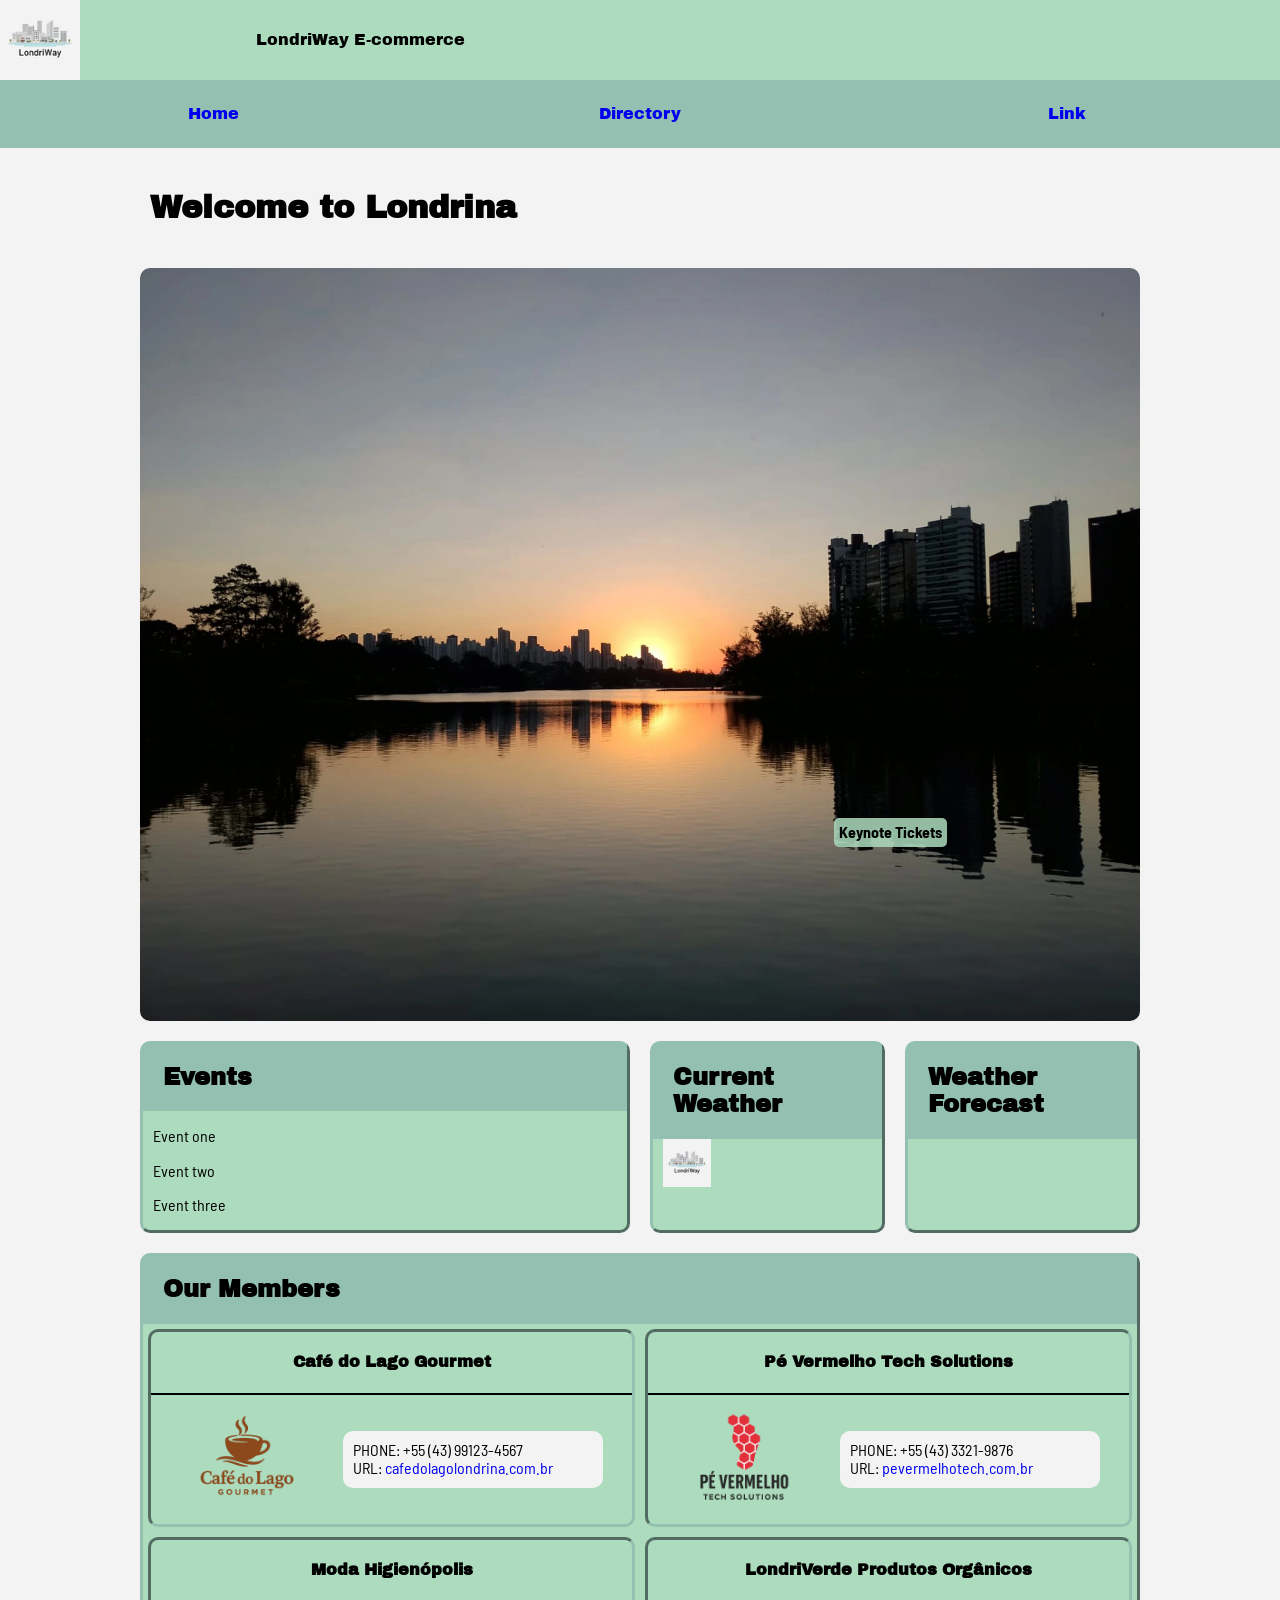
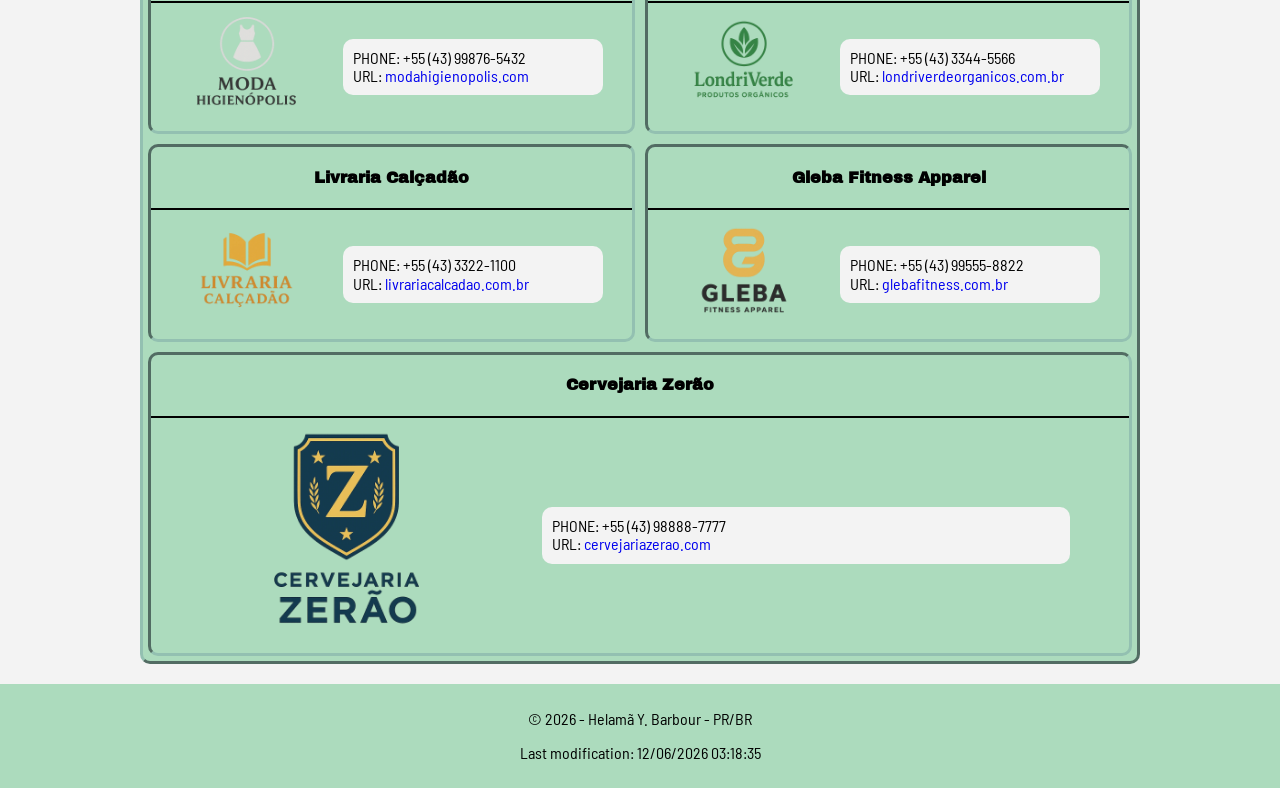
==== chamber/index.html @ b972d52d "Made some better desing for larger views" ====
<!DOCTYPE html>
<html lang="en">

<head>
    <meta charset="UTF-8">
    <meta name="viewport" content="width=device-width, initial-scale=1.0">
    <title>LondriWay C.C Home Page</title>
    <meta name="author" content="Helamã Y. Barbour">
    <meta name="description"
        content="The purpouse of the home page is to help people to know the events, companies, and the weather of Londrina.">
    <meta property="og:title" content="LondriWay Home Page">
    <meta property="og:description"
        content="The purpouse of the home page is to help people to know the events, companies, and the weather of Londrina.">
    <meta property="og:image" content="https://helaman-y-b.github.io/wdd231/chamber/images/park-bridge-large.webp">
    <meta property="og:url" content="https://helaman-y-b.github.io/wdd231/chamber/directory.html">
    <link rel="shortcut icon" href="images/favicon.ico" type="image/x-icon">
    <link rel="stylesheet" href="styles/normalize.css">
    <link rel="stylesheet" href="styles/index-small.css">
    <link rel="stylesheet" href="styles/index-large.css">
    <link rel="preconnect" href="https://fonts.googleapis.com">
    <link rel="preconnect" href="https://fonts.gstatic.com" crossorigin>
    <link
        href="https://fonts.googleapis.com/css2?family=Archivo+Black&family=Barlow+Semi+Condensed:ital,wght@0,100;0,200;0,300;0,400;0,500;0,600;0,700;0,800;0,900;1,100;1,200;1,300;1,400;1,500;1,600;1,700;1,800;1,900&display=swap"
        rel="stylesheet">
    <script src="scripts/common-script.js" defer></script>
    <script type="module" src="scripts/script-controller.mjs"></script>
    <script type="module" src="scripts/forecast.mjs"></script>
</head>

<body>
    <header>
        <img src="images/londrin-way-logo.webp" alt="E-commerce logo">
        <span>LondriWay E-commerce</span>
        <button id="menu-toggle" aria-label="Open Menu">
            <img src="images/nav-icon-32x32.png" alt="open navigation symbol">
        </button>
        <nav>
            <button class="close-btn" aria-label="Close Menu">&times;</button>
            <ul>
                <li><a id="selected" href="/">Home</a></li>
                <li><a href="/directory.html">Directory</a></li>
                <li><a href="/">Link</a></li>
            </ul>
        </nav>
    </header>
    <main>
        <div id="hero-img">
            <picture>
                <source media="(min-width: 1000px)" srcset="images/lake-photo-large.webp">
                <source media="(min-width: 600px)" srcset="images/lake-photo-medium.webp">
                <source media="(min-width: 300px)" srcset="images/lake-photo-small.webp">

                <img src="images/lake-photo-large.webp" alt="Image of Londrina" loading="lazy">

            </picture>
            <button id="keynotes">Keynote Tickets</button>
        </div>


        <h1>Welcome to Londrina</h1>
        <section id="events">
            <h2>Events</h2>
            <div>
                <p>Event one</p>
                <p>Event two</p>
                <p>Event three</p>
            </div>
        </section>
        <section id="weather">
            <h2>Current Weather</h2>
            <div id="weather-info">
                <img id="weather-icon" src="./images/favicon.ico" alt="Weather icon">
                <ul>
                    <li id="temp"></li>
                    <li id="weather-stat"></li>
                    <li id="highest"></li>
                    <li id="lowest"></li>
                    <li id="humidity"></li>
                    <li id="sunrise"></li>
                    <li id="sunset"></li>
                </ul>
            </div>
        </section>
        <section id="forecast">
            <h2>Weather Forecast</h2>
            <div id="forecast-info">
                <p id="today-cast"></p>
                <p id="toworrow-cast"></p>
                <p id="twoday-cast"></p>
            </div>
        </section>
        <section id="business">
            <h2>Our Members</h2>
            <div id="business-info">
                <div id="members-container">
                    <!--Members goes here-->
                </div>
            </div>
        </section>
    </main>
    <footer>
        <p>&copy; <span id="currentYear"></span> - Helamã Y. Barbour - PR/BR</p>
        <p id="lastModified"></p>
    </footer>
</body>

</html>
---- chamber/styles/index-small.css ----
:root {
  --background-color: #f3f3f3;
  --primary-color: #acdbbd;
  --secondary-color: #93c0b1;
  --header-font: "Archivo Black", Arial, Helvetica, sans-serif;
  --text-font: "Barlow Semi Condensed", Georgia, Times, serif;
}

h1,
h2,
h3,
h4 {
  font-family: var(--header-font);
}

p {
  font-family: var(--text-font);
}

body {
  background-color: var(--background-color);
}

header {
  background-color: var(--primary-color);
  font-family: var(--header-font);
  display: grid;
  grid-template-columns: 20% 1fr 20%;
  align-items: center;
  text-align: center;
}

header img {
  width: 100%;
  max-width: 80px;
}

#menu-toggle img {
  width: 50%;
  max-width: 30px;
}

#menu-toggle {
  background-color: var(--background-color);
  width: 100%;
  height: 100%;
  max-width: 80px;
  border: 0px;
  margin-left: auto;
}

nav {
  display: none;
  background-color: rgba(147, 192, 177, 0.8);
  grid-column: span 2 / -1;
  position: fixed;
  top: 0;
  right: 0;
  width: 80%;
  height: 100%;
  z-index: 1000;
  justify-content: flex-end;
}

.close-btn {
  background-color: var(--background-color);
  border: 0px;
  width: 100%;
  padding: 20px;
}

nav ul {
  background-color: rgba(147, 192, 177, 1);
  display: flex;
  flex-direction: column;
  list-style: none;
  margin: 0px;
  padding: 0px;
}

nav ul li a {
  display: inline-block;
  width: 90%;
  padding: 10px;
}

ul li a:link {
  text-decoration: none;
}

img {
  max-width: 100%;
}

#hero-img {
  display: grid;
  grid-template-columns: 1fr 1fr 1fr 1fr;
  grid-template-rows: 1fr 1fr;
}

#hero-img picture {
  grid-column: 1 / span 4;
  grid-row: 1 / span 2;
  max-width: 100%;
  width: 100%;
}

#hero-img picture img {
  max-width: 100%;
  width: 100%;
}

#keynotes {
  /*Style*/
  background-color: rgba(172, 219, 189, 0.85);
  border-radius: 5px;
  border-style: outset;
  border: var(--secondary-color);
  font-family: var(--text-font);
  font-weight: bold;
  color: #000000;

  /*Position*/
  grid-column: 3 / span 2;
  grid-row: 2;
  justify-self: center;
  align-self: end;
  z-index: 1;
  margin: auto 10px;
  padding: 5px;
}

h1 {
  margin-left: 10px;
}

section {
  background-color: var(--primary-color);
  margin: 10px;
  border: var(--secondary-color);
  border-radius: 10px;
  border-style: outset;
}

section h2 {
  text-align: center;
  background-color: var(--secondary-color);
  margin: 0px;
  padding: 20px;
}

section div {
  padding: 0px 10px;
}

#weather div {
  display: grid;
  grid-template-columns: 1fr 1fr;
  grid-template-rows: 1fr;
}

#weather div ul {
  font-family: var(--text-font);
  list-style: none;
  padding: 0px;
}

#weather div ul li {
  margin: 5px 5px;
}

#business-info {
  padding: 5px;
}

#business-info div {
  padding: 0px;
}

.members {
  display: grid;
  grid-template-columns: 40% 1fr 1fr;
  grid-template-rows: 0fr 1fr;
  background-color: var(--primary-color);
  padding: 0px 10px;
  border-radius: 10px;
  border: var(--secondary-color);
  border-style: inset;
  margin: 10px 0px;
  align-items: center;
}

.member-image {
  grid-column: 1;
  grid-row: 2;
  width: 100%;
  align-self: center;
}

.members h4 {
  grid-column: 1 / span 3;
  grid-row: 1;
  text-align: center;
  margin: 0px;
  padding: 1.33em 0;
  border-bottom: 2px solid black;
}

.members ul {
  grid-column: 2 / span 2;
  grid-row: 2;
  font-family: var(--text-font);
  list-style: none;
  padding: 10px 0px;
  max-width: 90%;
}

.members ul li {
  background-color: var(--background-color);
  border-radius: 10px;
  margin: 10px 0px;
  padding: 10px;
  align-self: center;
}

.members ul li a {
  overflow-wrap: break-word;
  word-break: break-all;
}

footer {
  background-color: var(--primary-color);
  text-align: center;
  padding: 10px;
}
---- chamber/styles/index-large.css ----
@media screen and (min-width: 526px) {
  header span {
    text-align: left;
    grid-column: 2 / span 2;
  }

  #menu-toggle img {
    display: none;
  }

  #menu-toggle {
    display: none;
  }

  nav {
    display: flex;
    grid-column: 1 / span 3;
    position: initial;
    width: 100%;
    max-height: 80px;
    justify-content: center;
  }

  .close-btn {
    display: none;
  }

  nav ul {
    display: flex;
    flex-direction: row;
    width: 100%;
  }

  nav ul li {
    width: 100%;
  }

  nav ul li a {
    display: block;
    width: auto;
    padding: 25px;
  }

  main {
    display: grid;
    grid-template-columns: 1fr 1fr 1fr;
    grid-template-rows: 0fr 0fr 0fr 1fr;
    gap: 5px;
    margin: 10px 10px;
  }

  main h1 {
    grid-column: 1 / span 3;
    grid-row: 1;
  }

  #hero-img img {
    display: block;
    max-width: 100%;
    height: 100%;
    margin: auto auto;
    border-radius: 10px;
  }

  #hero-img {
    grid-column: 1 / span 3;
    grid-row: 2;
  }

  #events {
    grid-column: 1 / 1;
  }

  #weather {
    grid-column: 2;
  }

  #forecast {
    grid-column: 3;
  }

  section {
    margin: 0px;
    grid-row: 3;
  }

  section h2 {
    text-align: left;
  }

  #weather div ul li {
    margin: 15px 0px;
  }

  #business {
    grid-row: 4;
    grid-column: 1 / span 4;
    margin: auto;
  }

  #members-container {
    display: flex;
    width: 100%;
    gap: 10px;
    flex-wrap: wrap;
  }

  .members {
    flex: 1;
    min-width: 40%;
    margin: auto;
  }

  .member-image {
    display: block;
    margin: auto;
    max-width: 60%;
  }

  #members {
    grid-column: 1 / span 4;
    grid-row: 3;
  }
}

@media screen and (min-width: 1000px) {
  main {
    display: grid;
    grid-template-columns: 1fr 1fr 1fr 1fr;
    grid-template-rows: 0fr 0fr 0fr 1fr;
    max-width: 1000px;
    gap: 20px;
    margin: 20px auto;
  }

  main h1 {
    grid-column: 1 / span 4;
    grid-row: 1;
  }

  #hero-img {
    grid-column: 1 / span 4;
    grid-row: 2;
  }

  #events {
    grid-column: 1 / span 2;
  }

  #weather {
    grid-column: 3;
  }

  #forecast {
    grid-column: 4;
  }

  section {
    margin: 0px;
    grid-row: 3;
  }

  #business {
    grid-row: 4;
    grid-column: 1 / span 4;
    margin: auto;
  }

  #members {
    grid-column: 1 / span 4;
    grid-row: 3;
  }
}
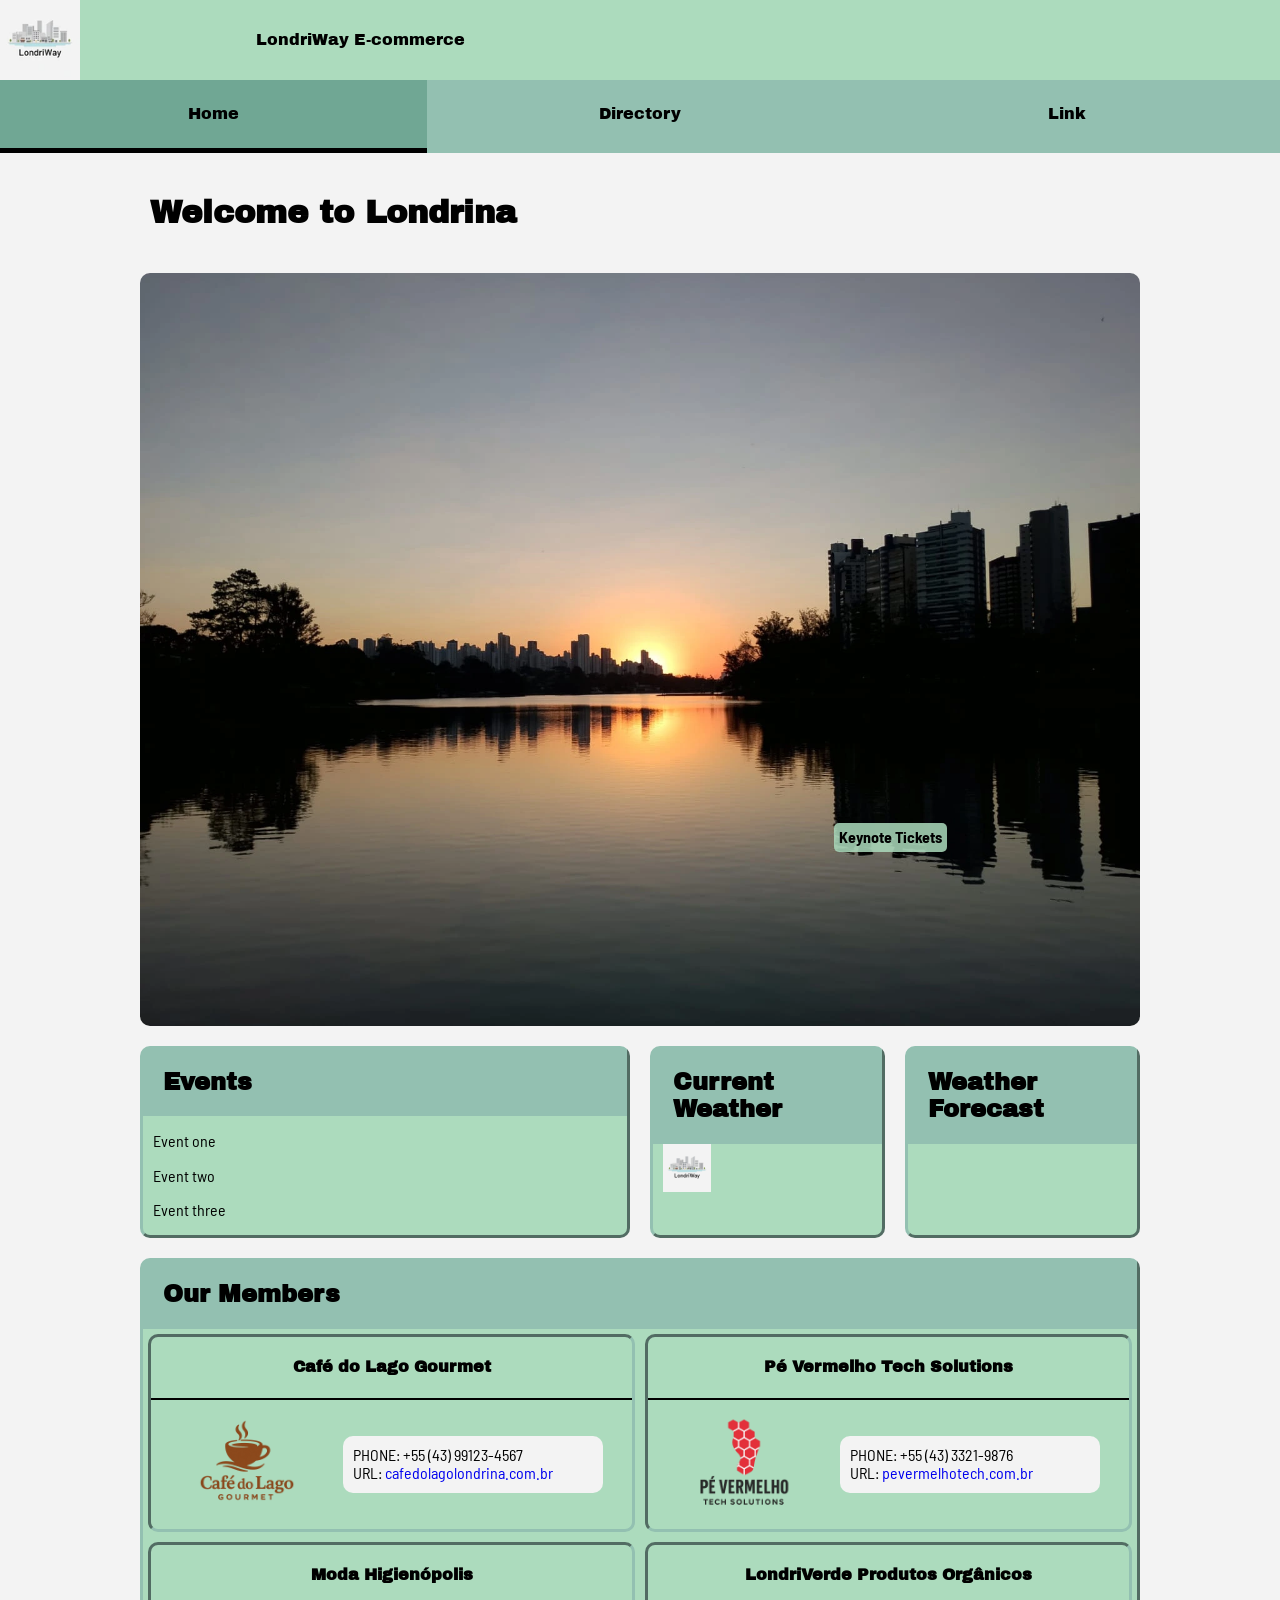
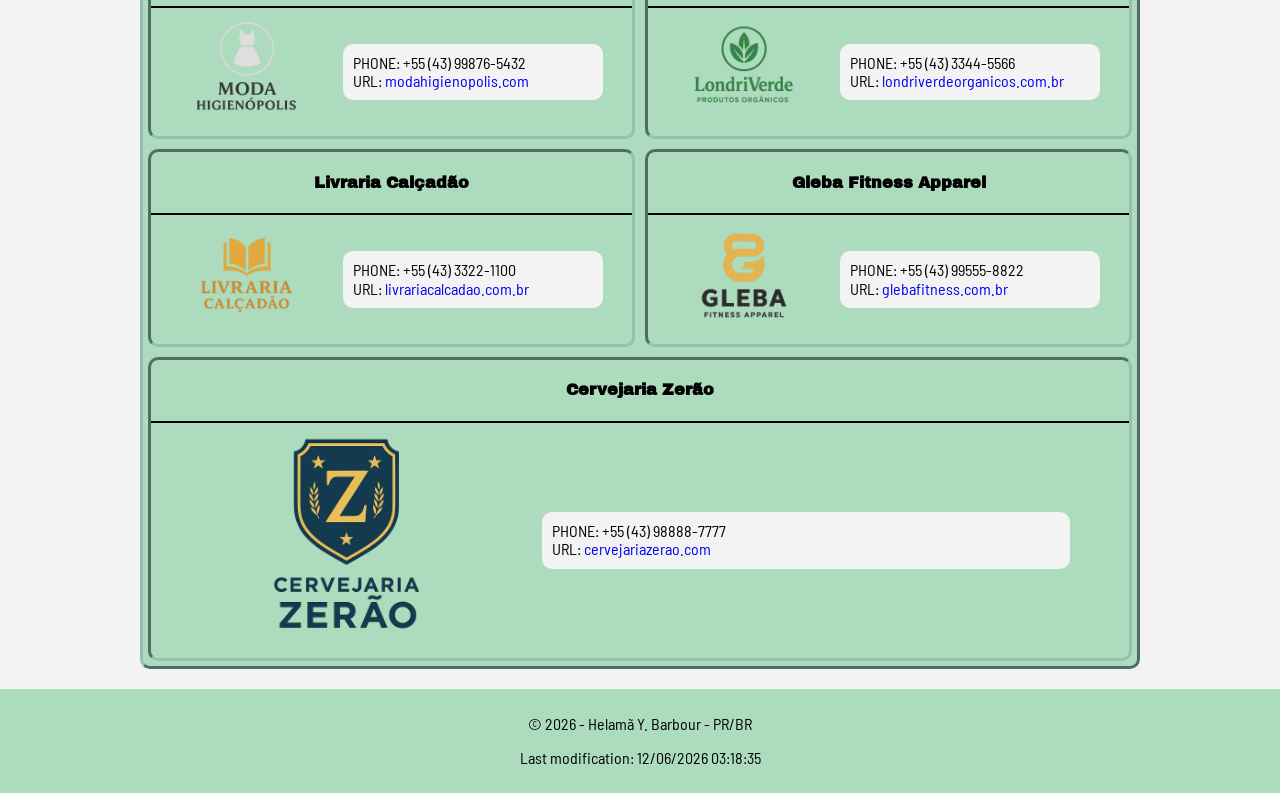
==== commit da43cd0f: "Maybe finished it" ====
--- a/chamber/index.html
+++ b/chamber/index.html
@@ -37,8 +37,8 @@
         <nav>
             <button class="close-btn" aria-label="Close Menu">&times;</button>
             <ul>
-                <li><a id="selected" href="/">Home</a></li>
-                <li><a href="/directory.html">Directory</a></li>
+                <li id="selected"><a href="./index.html">Home</a></li>
+                <li><a href="./directory.html">Directory</a></li>
                 <li><a href="/">Link</a></li>
             </ul>
         </nav>
--- a/chamber/styles/index-small.css
+++ b/chamber/styles/index-small.css
@@ -78,7 +78,12 @@
   padding: 0px;
 }
 
+#selected {
+  background-color: #70a794;
+}
+
 nav ul li a {
+  color: black;
   display: inline-block;
   width: 90%;
   padding: 10px;
--- a/chamber/styles/index-large.css
+++ b/chamber/styles/index-large.css
@@ -33,6 +33,10 @@
 
   nav ul li {
     width: 100%;
+  }
+
+  #selected {
+    border-bottom: 5px solid black;
   }
 
   nav ul li a {
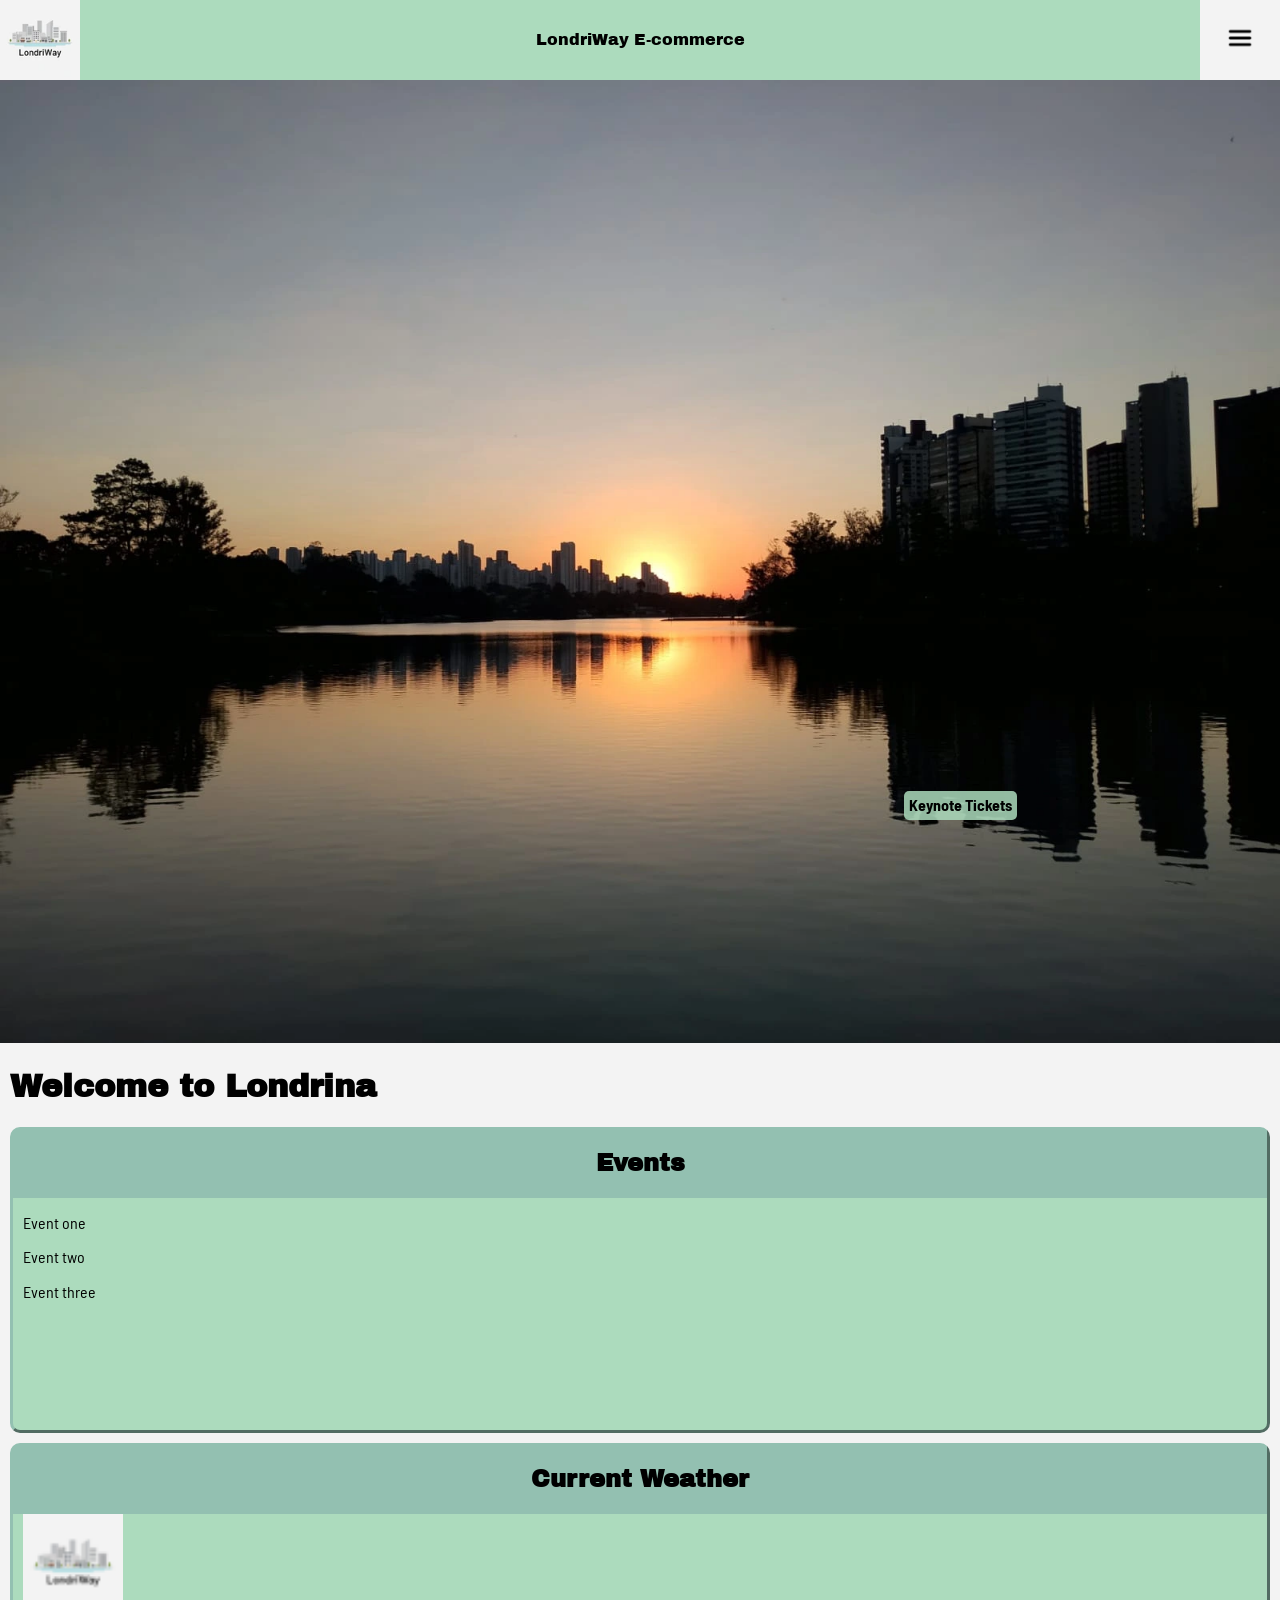
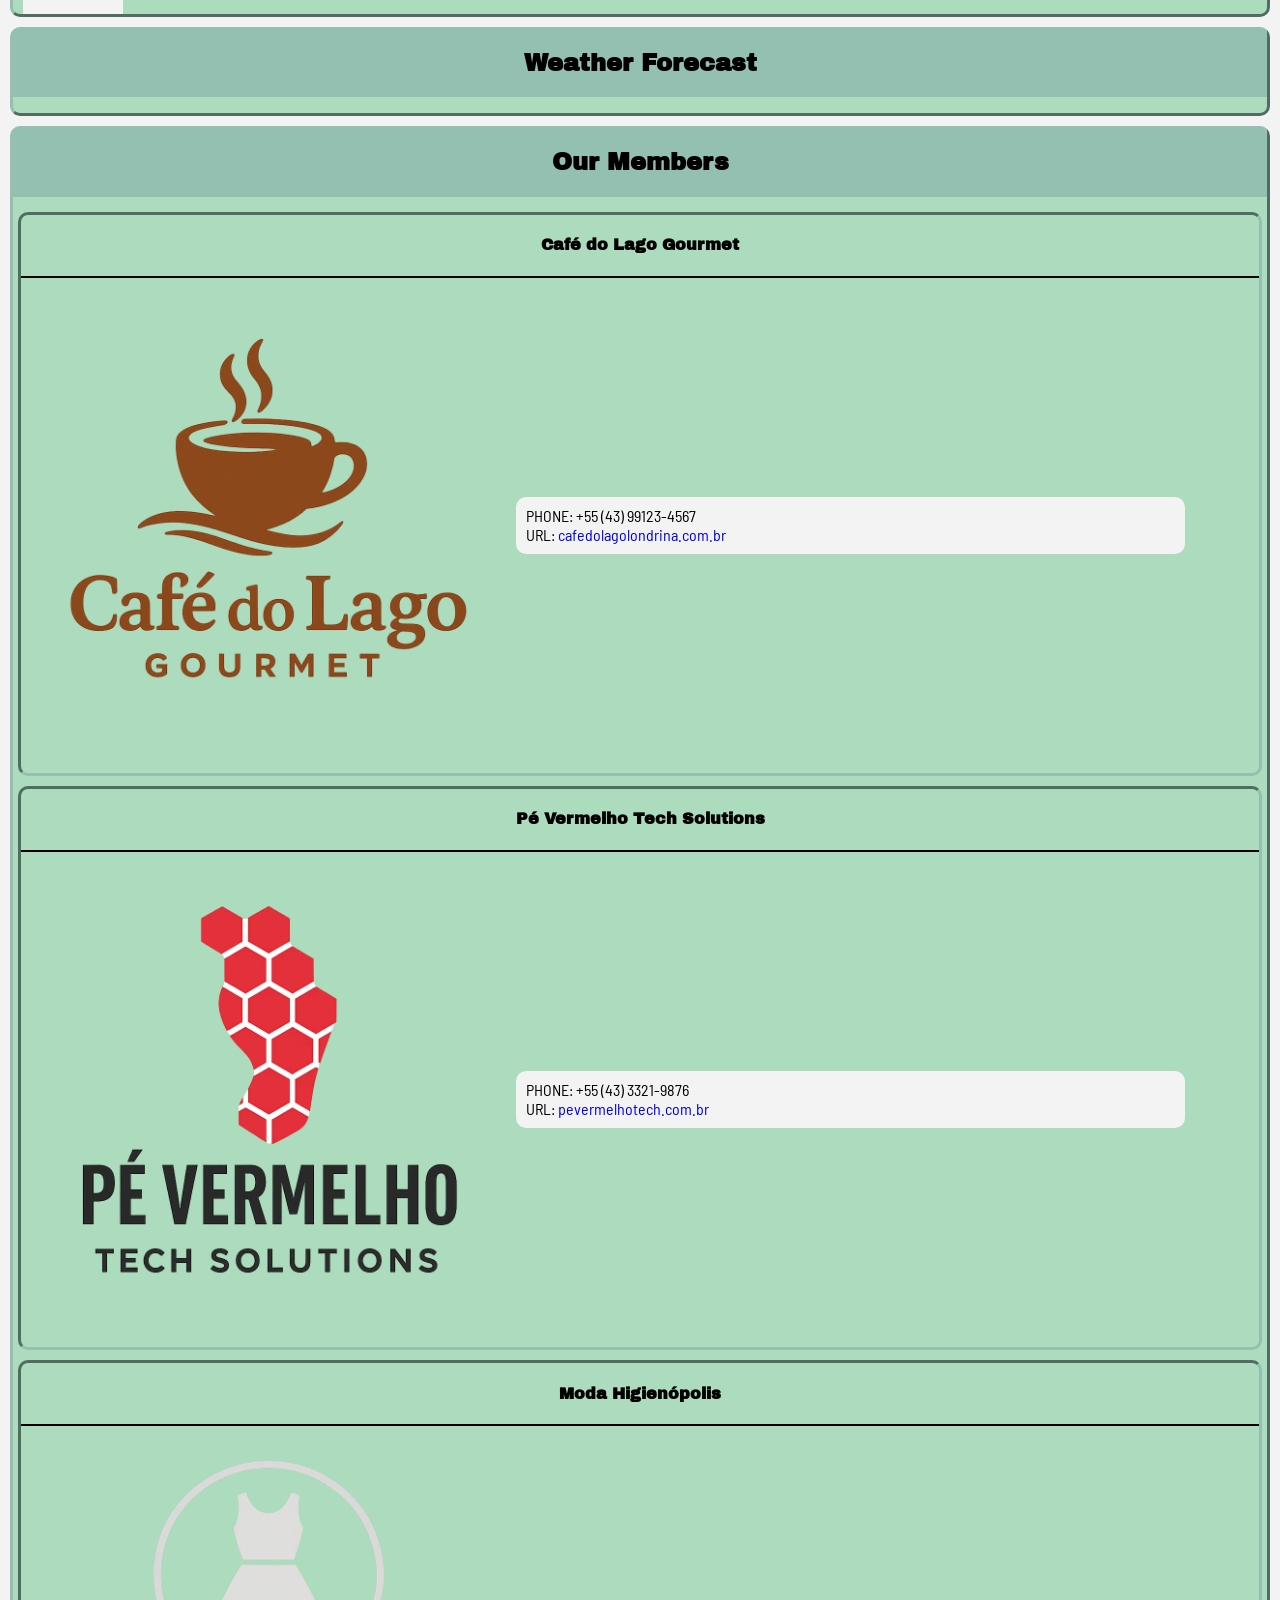
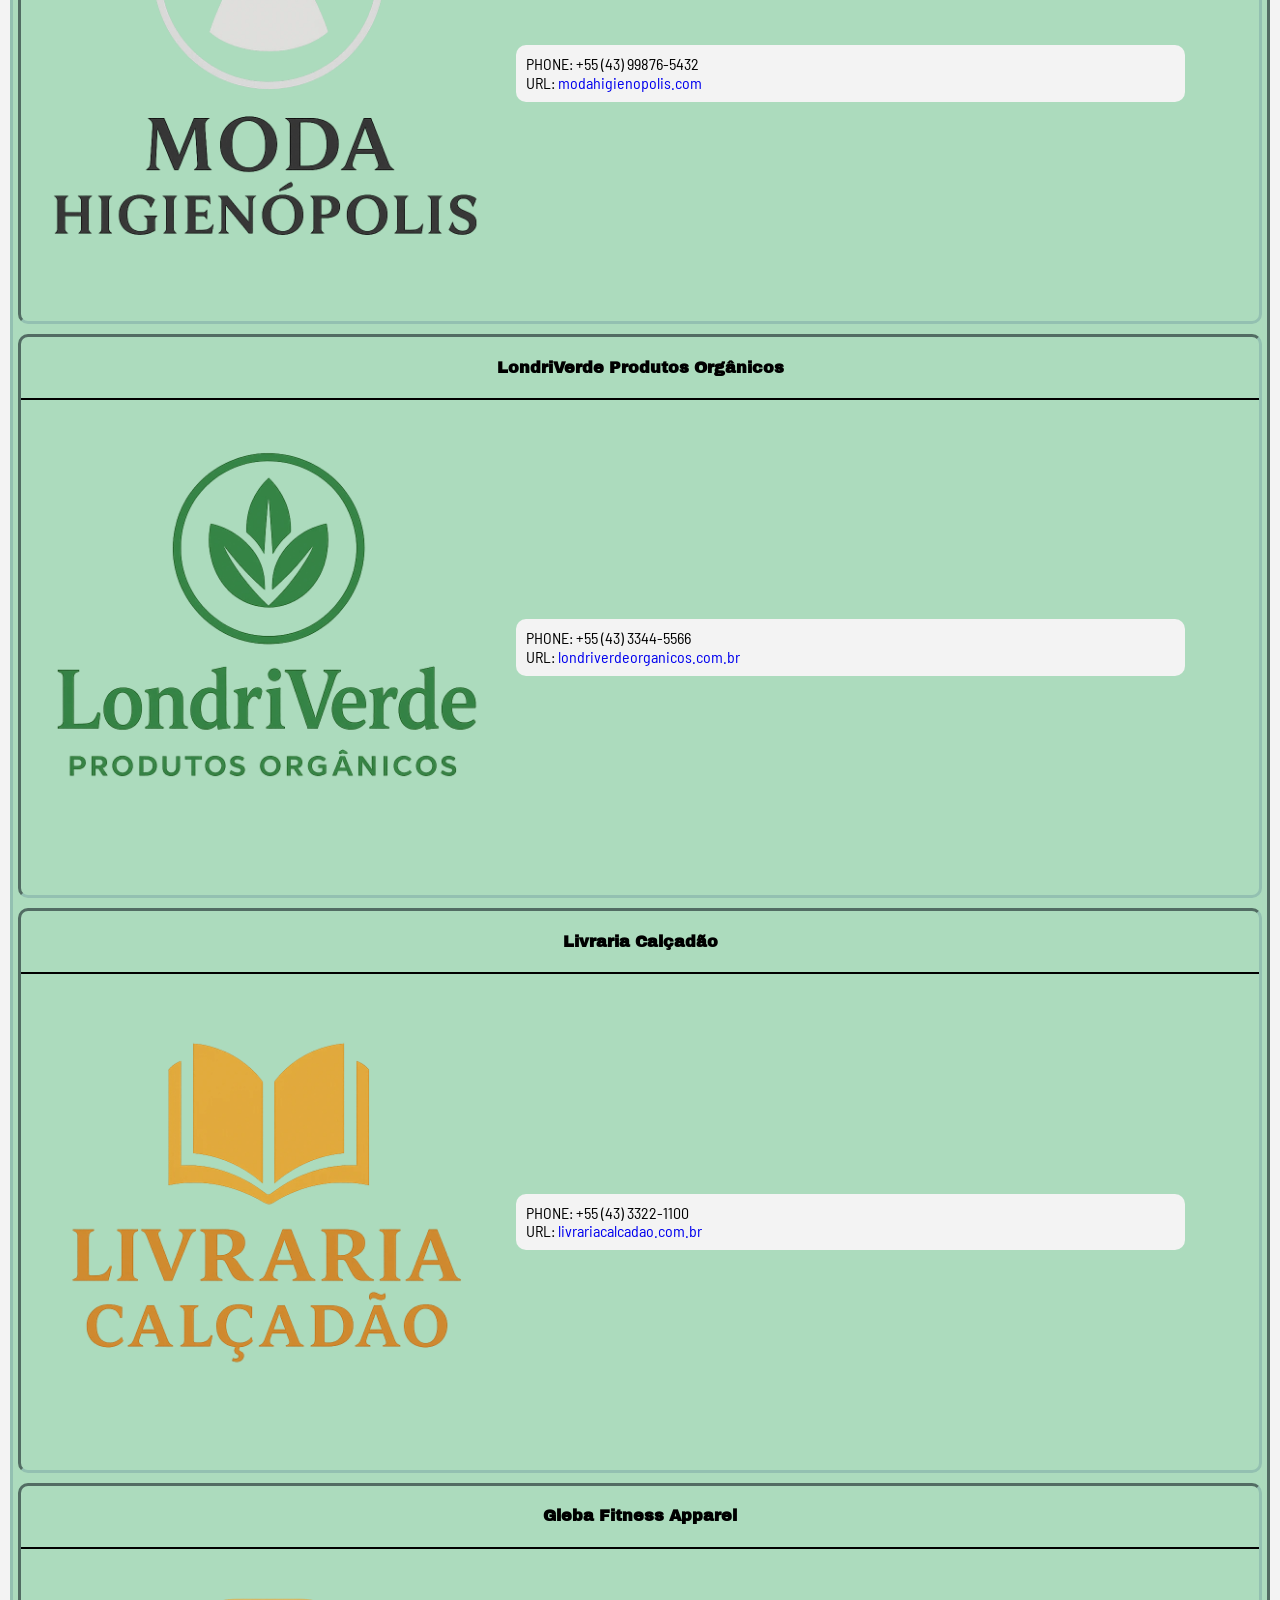
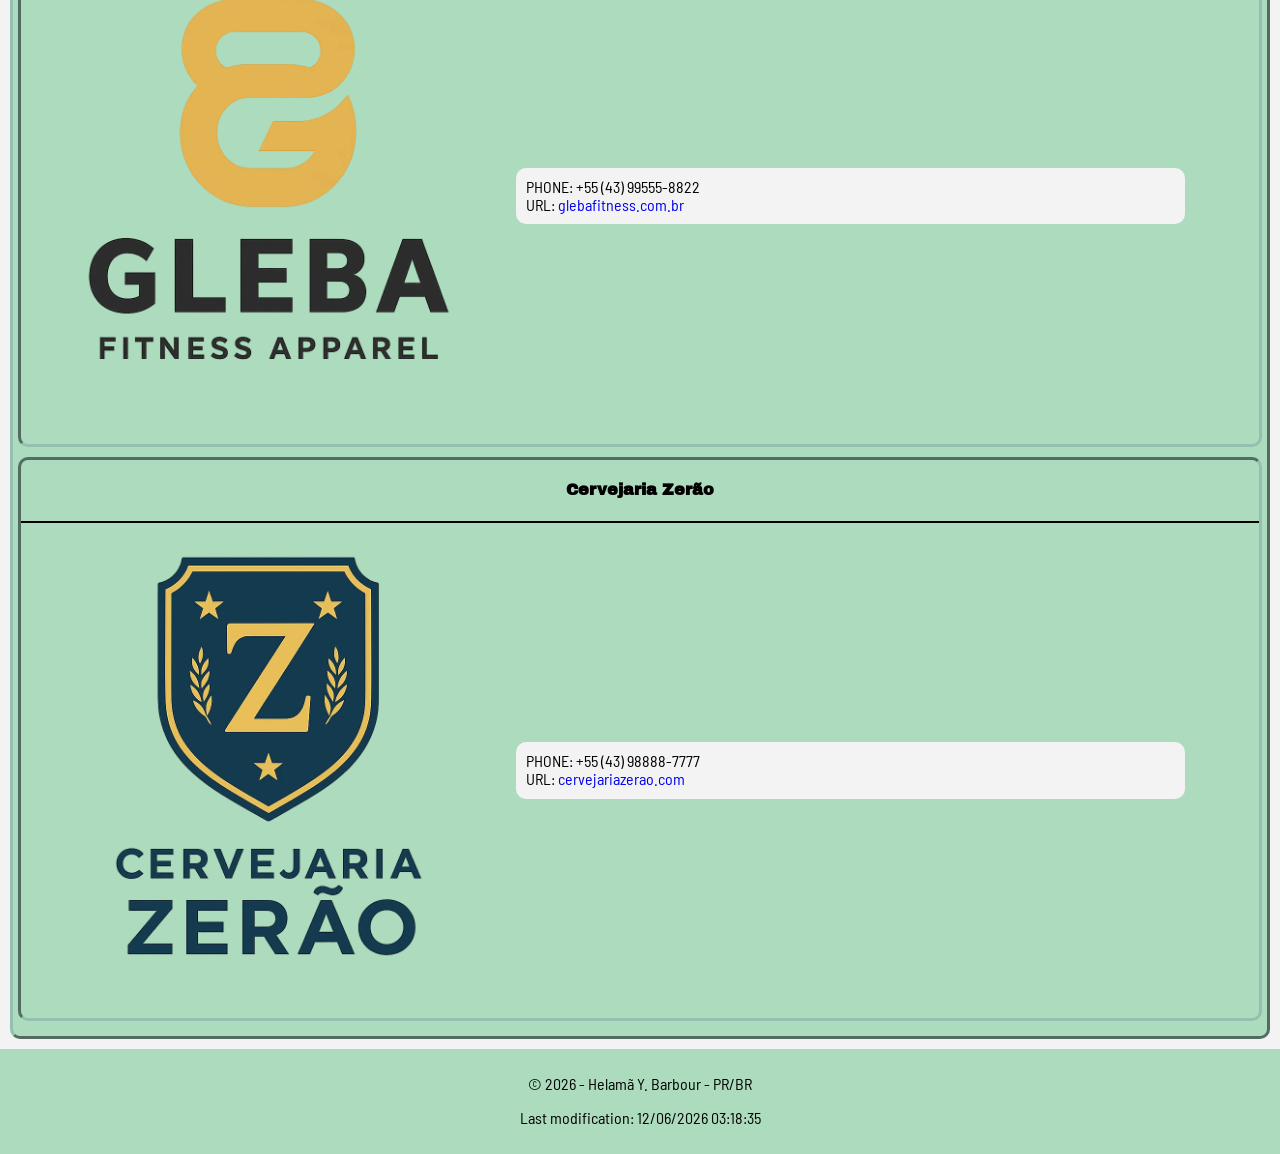
==== commit 17be3786: "Minor lighthouse fixes" ====
--- a/chamber/index.html
+++ b/chamber/index.html
@@ -16,7 +16,7 @@
     <link rel="shortcut icon" href="images/favicon.ico" type="image/x-icon">
     <link rel="stylesheet" href="styles/normalize.css">
     <link rel="stylesheet" href="styles/index-small.css">
-    <link rel="stylesheet" href="styles/index-large.css">
+    <link rel="stylesheet" href="styles/index-large.css" media="(max-width: 526px)">
     <link rel="preconnect" href="https://fonts.googleapis.com">
     <link rel="preconnect" href="https://fonts.gstatic.com" crossorigin>
     <link
@@ -29,10 +29,10 @@
 
 <body>
     <header>
-        <img src="images/londrin-way-logo.webp" alt="E-commerce logo">
+        <img src="images/londrin-way-logo.webp" width="75px" alt="E-commerce logo">
         <span>LondriWay E-commerce</span>
         <button id="menu-toggle" aria-label="Open Menu">
-            <img src="images/nav-icon-32x32.png" alt="open navigation symbol">
+            <img src="images/nav-icon-32x32.png" width="32px" alt="open navigation symbol">
         </button>
         <nav>
             <button class="close-btn" aria-label="Close Menu">&times;</button>
@@ -50,7 +50,7 @@
                 <source media="(min-width: 600px)" srcset="images/lake-photo-medium.webp">
                 <source media="(min-width: 300px)" srcset="images/lake-photo-small.webp">
 
-                <img src="images/lake-photo-large.webp" alt="Image of Londrina" loading="lazy">
+                <img src="images/lake-photo-large.webp" alt="Image of Londrina" width="400px">
 
             </picture>
             <button id="keynotes">Keynote Tickets</button>
@@ -69,7 +69,8 @@
         <section id="weather">
             <h2>Current Weather</h2>
             <div id="weather-info">
-                <img id="weather-icon" src="./images/favicon.ico" alt="Weather icon">
+                <img id="weather-icon" src="./images/favicon.ico" alt="Weather icon" loading="lazy" width="100"
+                    height="75">
                 <ul>
                     <li id="temp"></li>
                     <li id="weather-stat"></li>
--- a/chamber/styles/index-small.css
+++ b/chamber/styles/index-small.css
@@ -19,6 +19,7 @@
 
 body {
   background-color: var(--background-color);
+  size-adjust: 100%;
 }
 
 header {
@@ -95,6 +96,7 @@
 
 img {
   max-width: 100%;
+  height: auto;
 }
 
 #hero-img {
@@ -158,6 +160,10 @@
   padding: 0px 10px;
 }
 
+#events {
+  min-height: 300px;
+}
+
 #weather div {
   display: grid;
   grid-template-columns: 1fr 1fr;
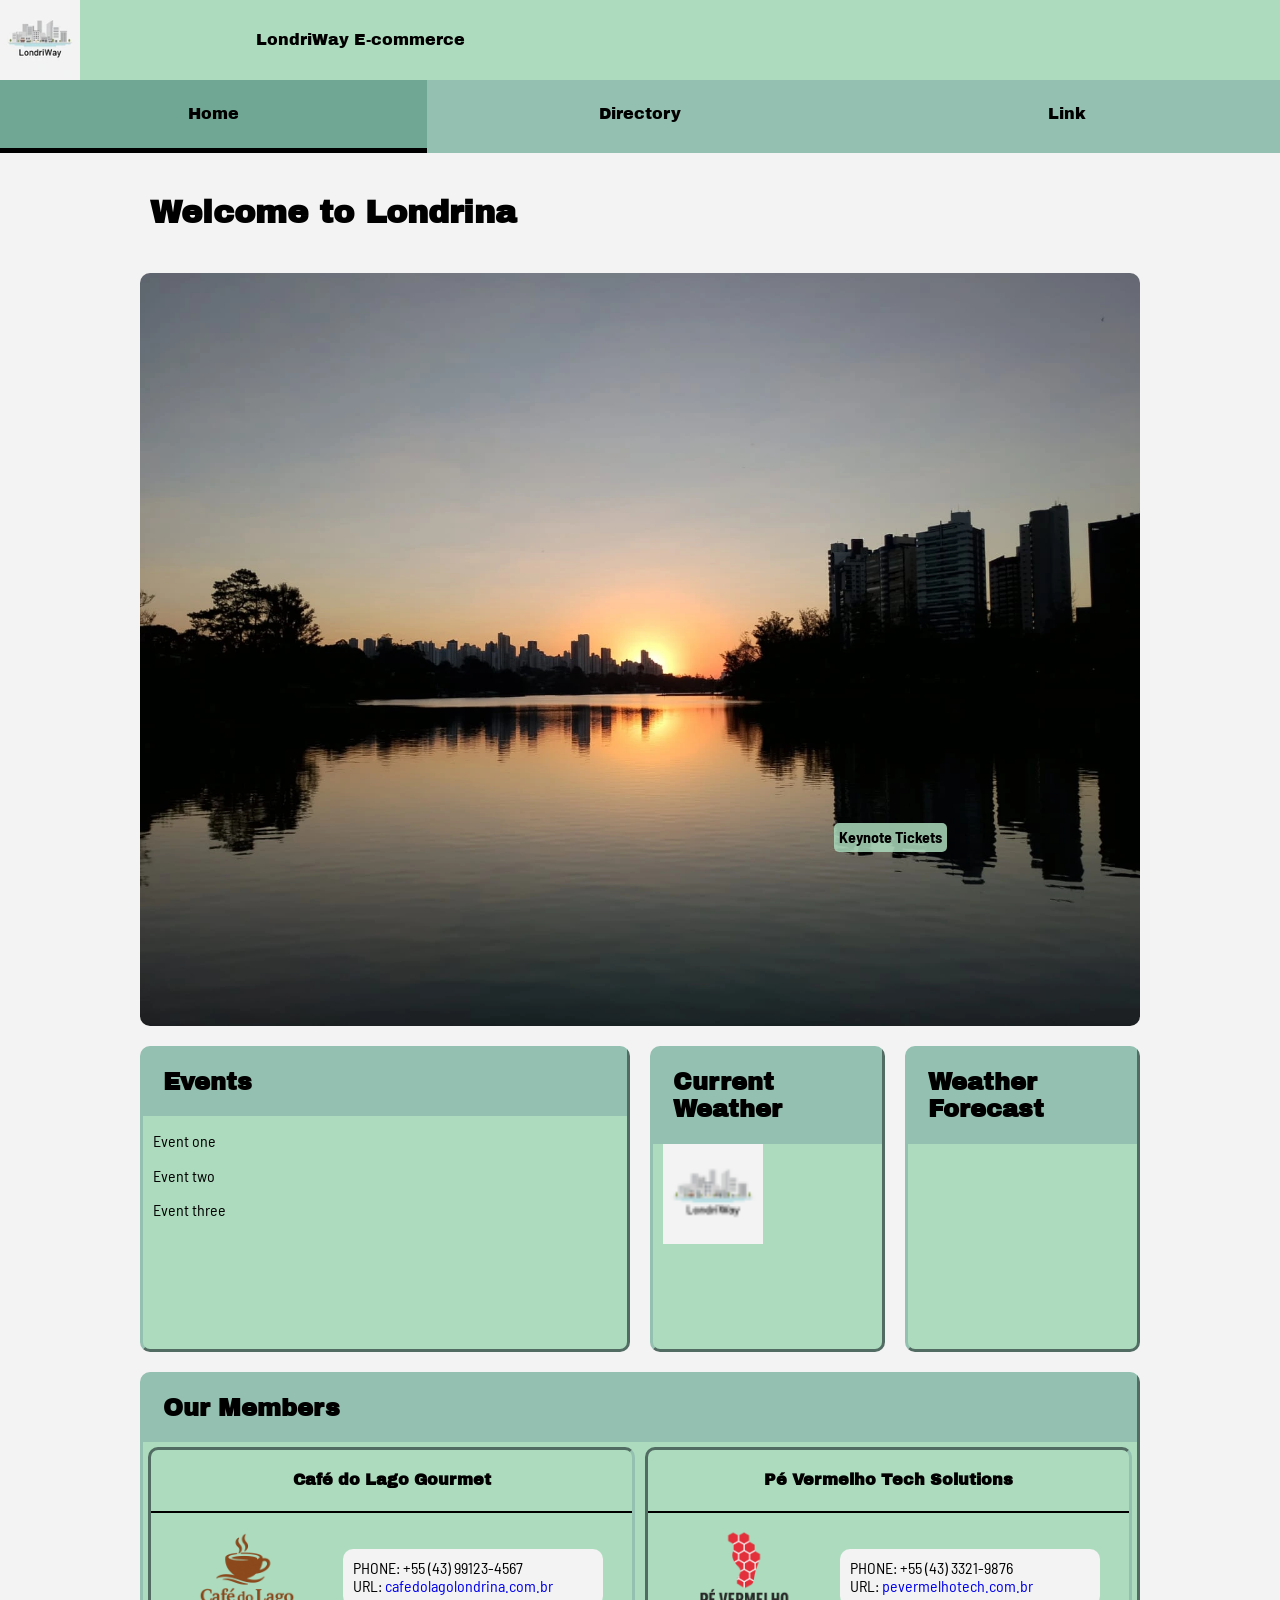
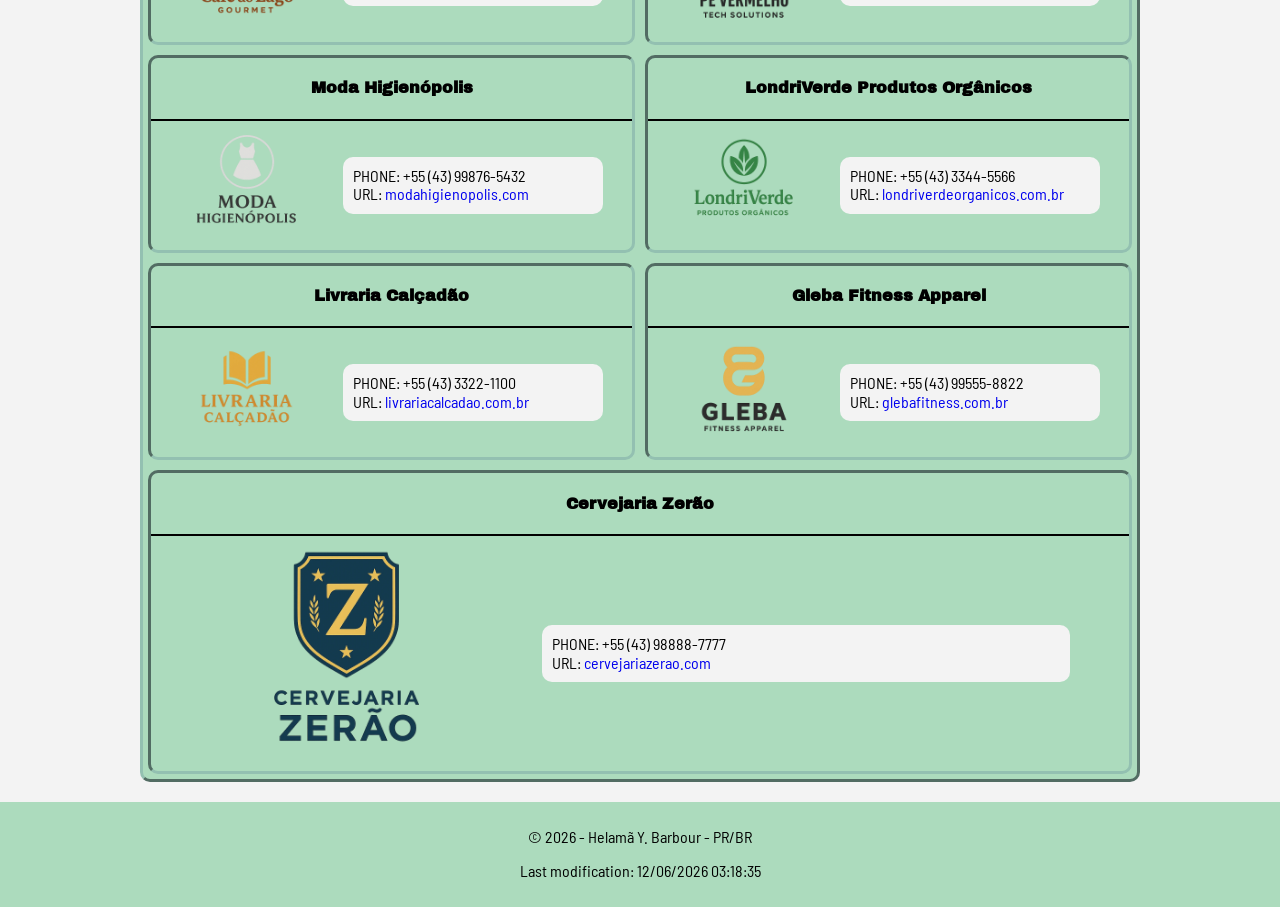
==== commit 3b28a73d: "fixed min width" ====
--- a/chamber/index.html
+++ b/chamber/index.html
@@ -16,7 +16,7 @@
     <link rel="shortcut icon" href="images/favicon.ico" type="image/x-icon">
     <link rel="stylesheet" href="styles/normalize.css">
     <link rel="stylesheet" href="styles/index-small.css">
-    <link rel="stylesheet" href="styles/index-large.css" media="(max-width: 526px)">
+    <link rel="stylesheet" href="styles/index-large.css" media="(min-width: 526px)">
     <link rel="preconnect" href="https://fonts.googleapis.com">
     <link rel="preconnect" href="https://fonts.gstatic.com" crossorigin>
     <link
@@ -29,10 +29,10 @@
 
 <body>
     <header>
-        <img src="images/londrin-way-logo.webp" width="75px" alt="E-commerce logo">
+        <img src="images/londrin-way-logo.webp" width="75" alt="E-commerce logo">
         <span>LondriWay E-commerce</span>
         <button id="menu-toggle" aria-label="Open Menu">
-            <img src="images/nav-icon-32x32.png" width="32px" alt="open navigation symbol">
+            <img src="images/nav-icon-32x32.png" width="32" alt="open navigation symbol">
         </button>
         <nav>
             <button class="close-btn" aria-label="Close Menu">&times;</button>
@@ -50,7 +50,7 @@
                 <source media="(min-width: 600px)" srcset="images/lake-photo-medium.webp">
                 <source media="(min-width: 300px)" srcset="images/lake-photo-small.webp">
 
-                <img src="images/lake-photo-large.webp" alt="Image of Londrina" width="400px">
+                <img src="images/lake-photo-large.webp" alt="Image of Londrina" width="400">
 
             </picture>
             <button id="keynotes">Keynote Tickets</button>
--- a/chamber/styles/index-small.css
+++ b/chamber/styles/index-small.css
@@ -19,7 +19,6 @@
 
 body {
   background-color: var(--background-color);
-  size-adjust: 100%;
 }
 
 header {
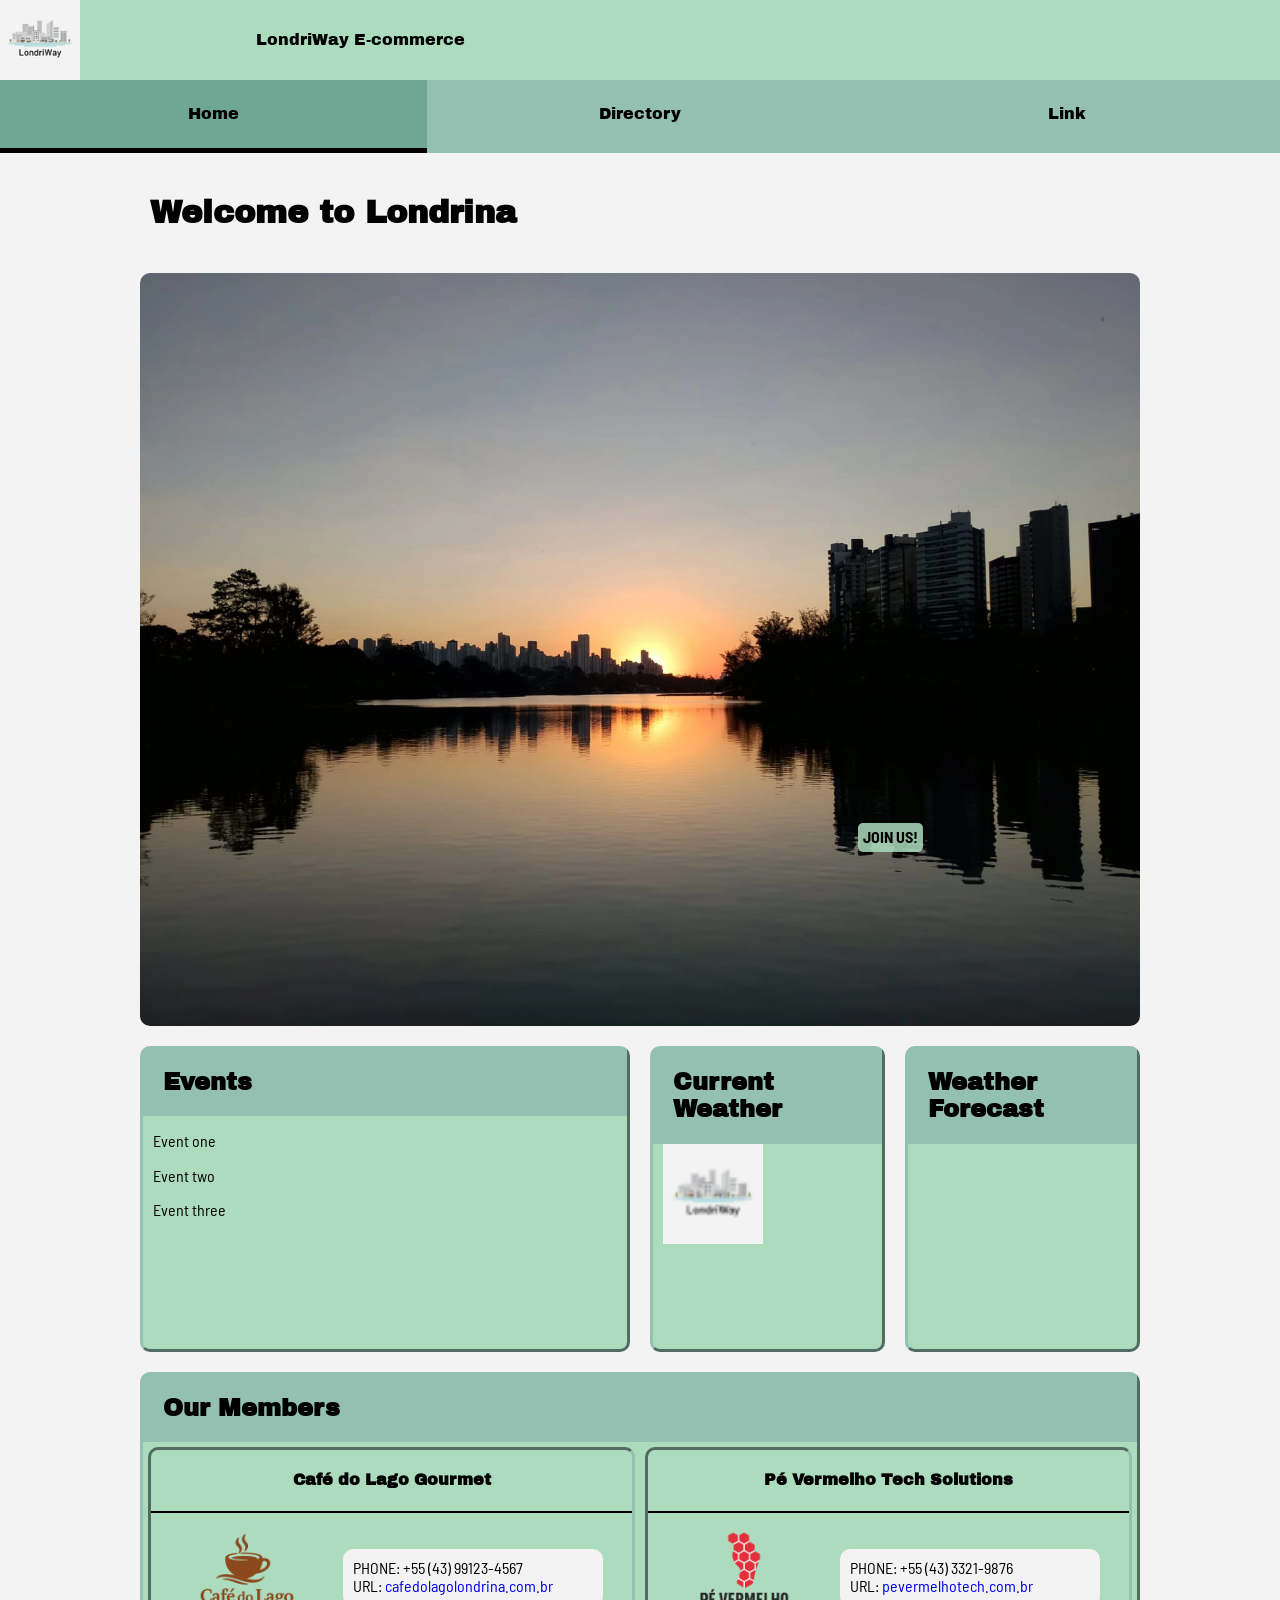
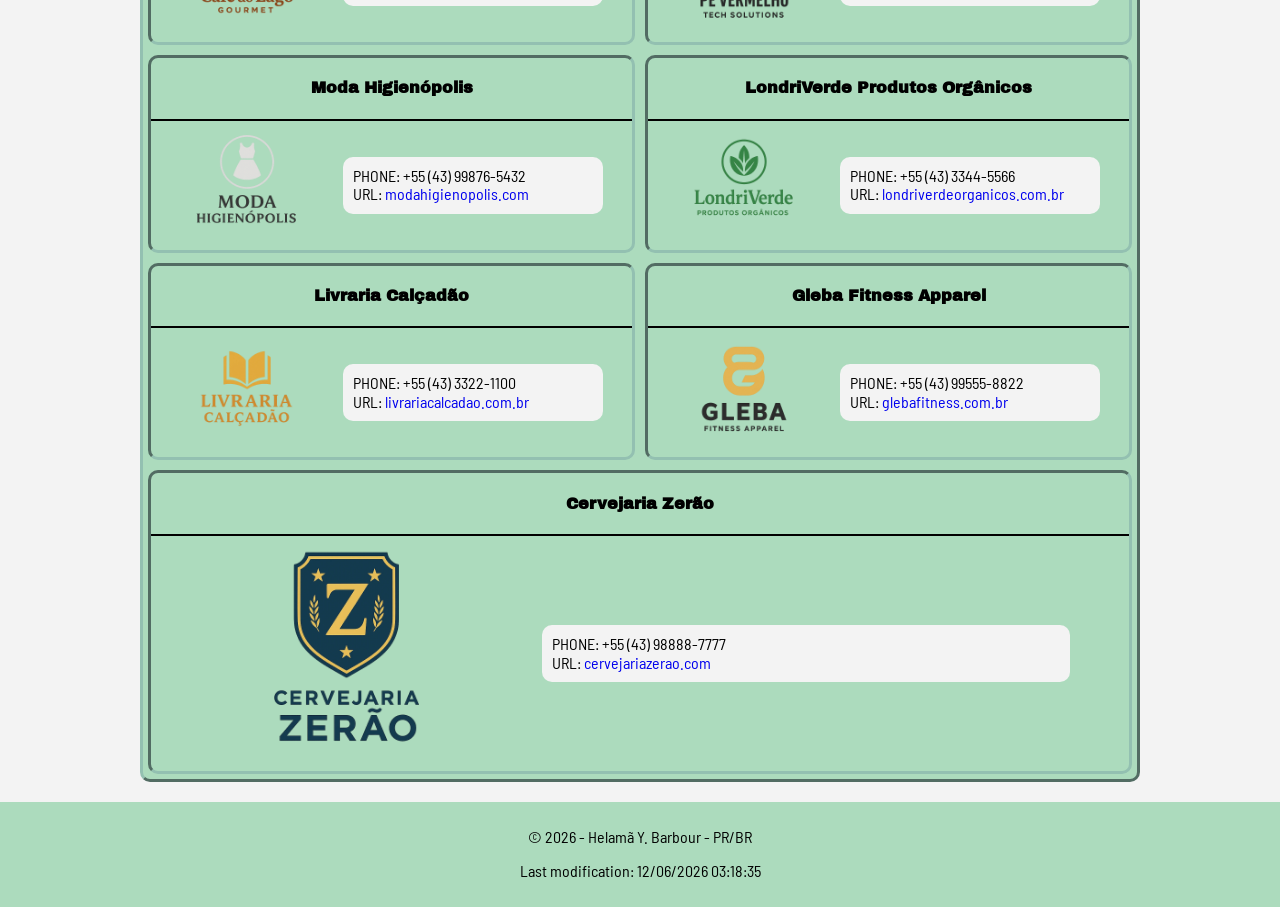
==== commit 9bf8cb4b: "call to action button" ====
--- a/chamber/index.html
+++ b/chamber/index.html
@@ -53,7 +53,7 @@
                 <img src="images/lake-photo-large.webp" alt="Image of Londrina" width="400">
 
             </picture>
-            <button id="keynotes">Keynote Tickets</button>
+            <button id="keynotes">JOIN US!</button>
         </div>
 
 
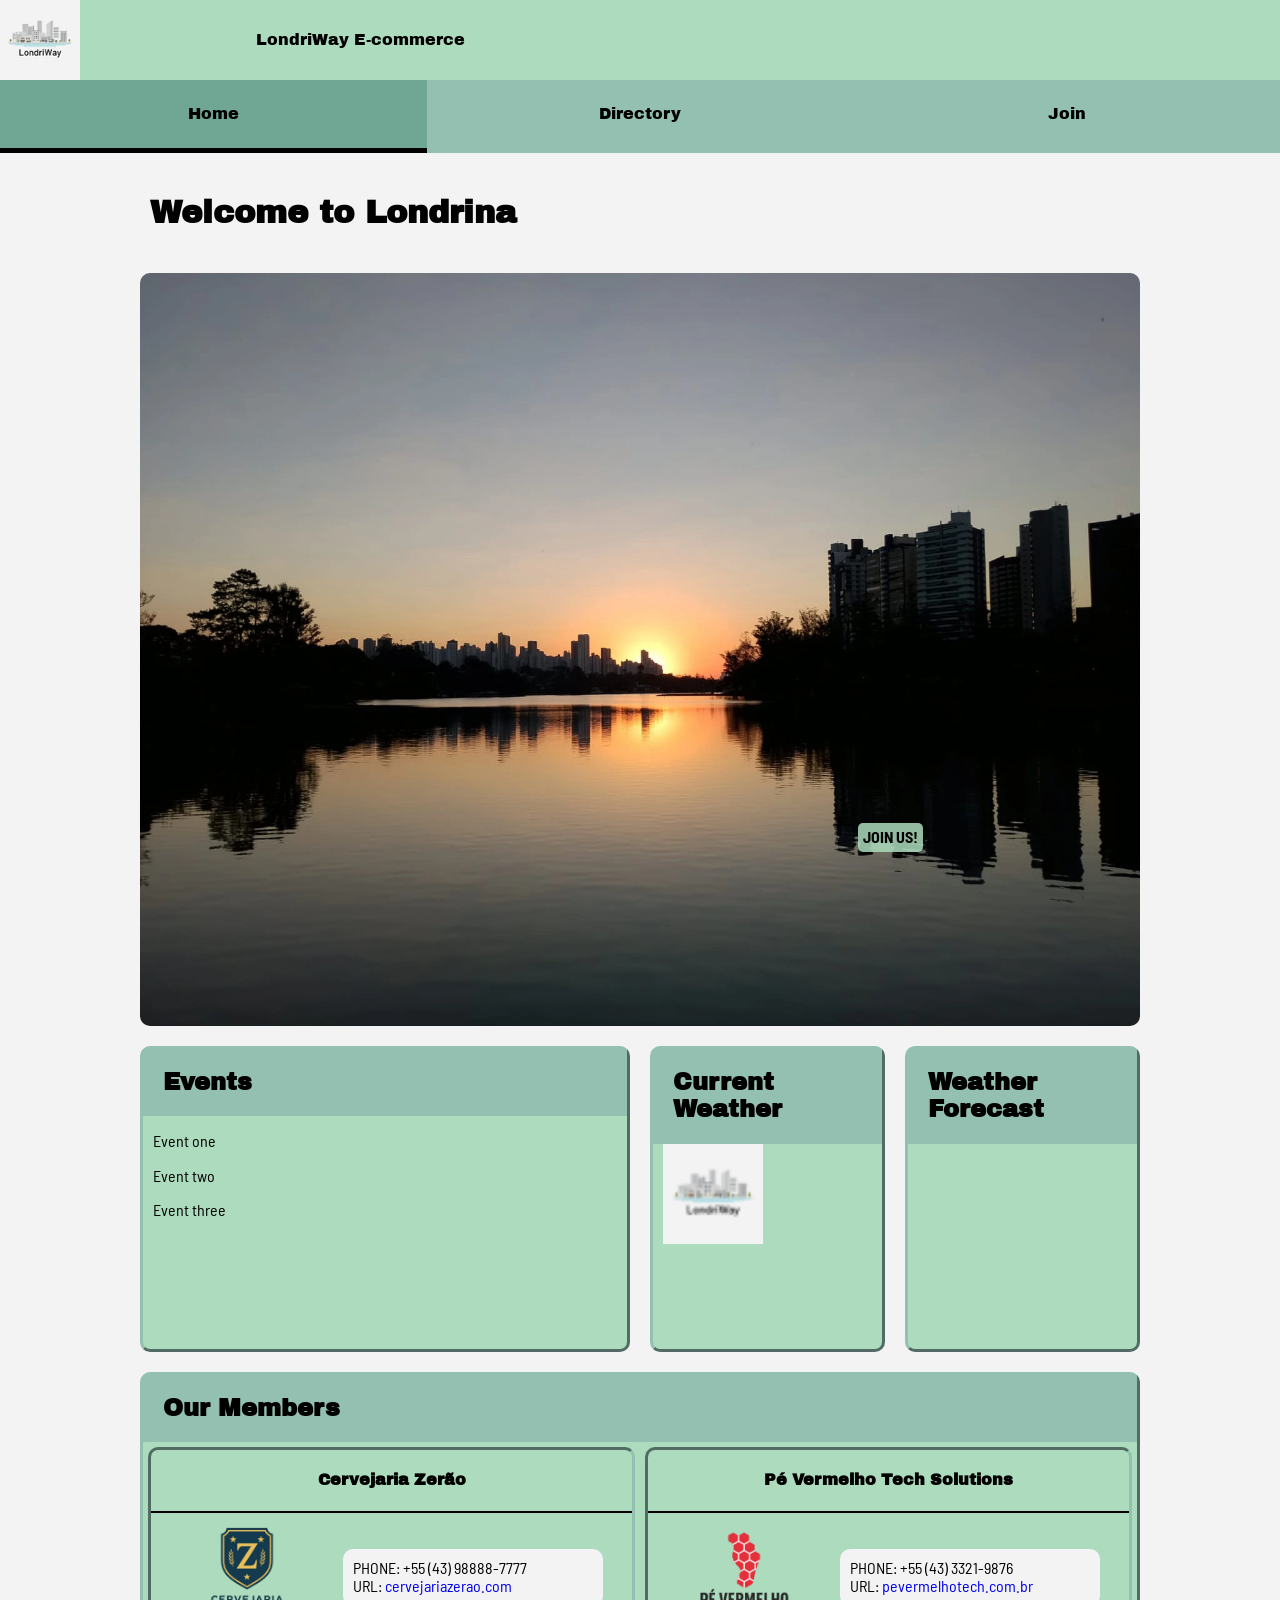
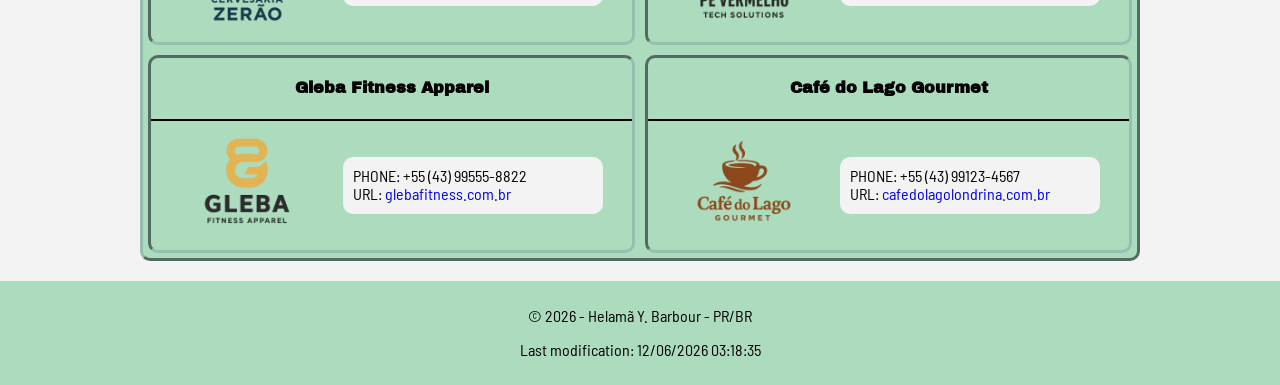
==== commit ef2475ef: "styling" ====
--- a/chamber/index.html
+++ b/chamber/index.html
@@ -39,7 +39,7 @@
             <ul>
                 <li id="selected"><a href="./index.html">Home</a></li>
                 <li><a href="./directory.html">Directory</a></li>
-                <li><a href="/">Link</a></li>
+                <li><a href="./join.html">Join</a></li>
             </ul>
         </nav>
     </header>
--- a/chamber/styles/index-large.css
+++ b/chamber/styles/index-large.css
@@ -48,7 +48,7 @@
   main {
     display: grid;
     grid-template-columns: 1fr 1fr 1fr;
-    grid-template-rows: 0fr 0fr 0fr 1fr;
+    grid-template-rows: 0fr 0fr 0fr 0fr;
     gap: 5px;
     margin: 10px 10px;
   }
@@ -131,7 +131,6 @@
   main {
     display: grid;
     grid-template-columns: 1fr 1fr 1fr 1fr;
-    grid-template-rows: 0fr 0fr 0fr 1fr;
     max-width: 1000px;
     gap: 20px;
     margin: 20px auto;
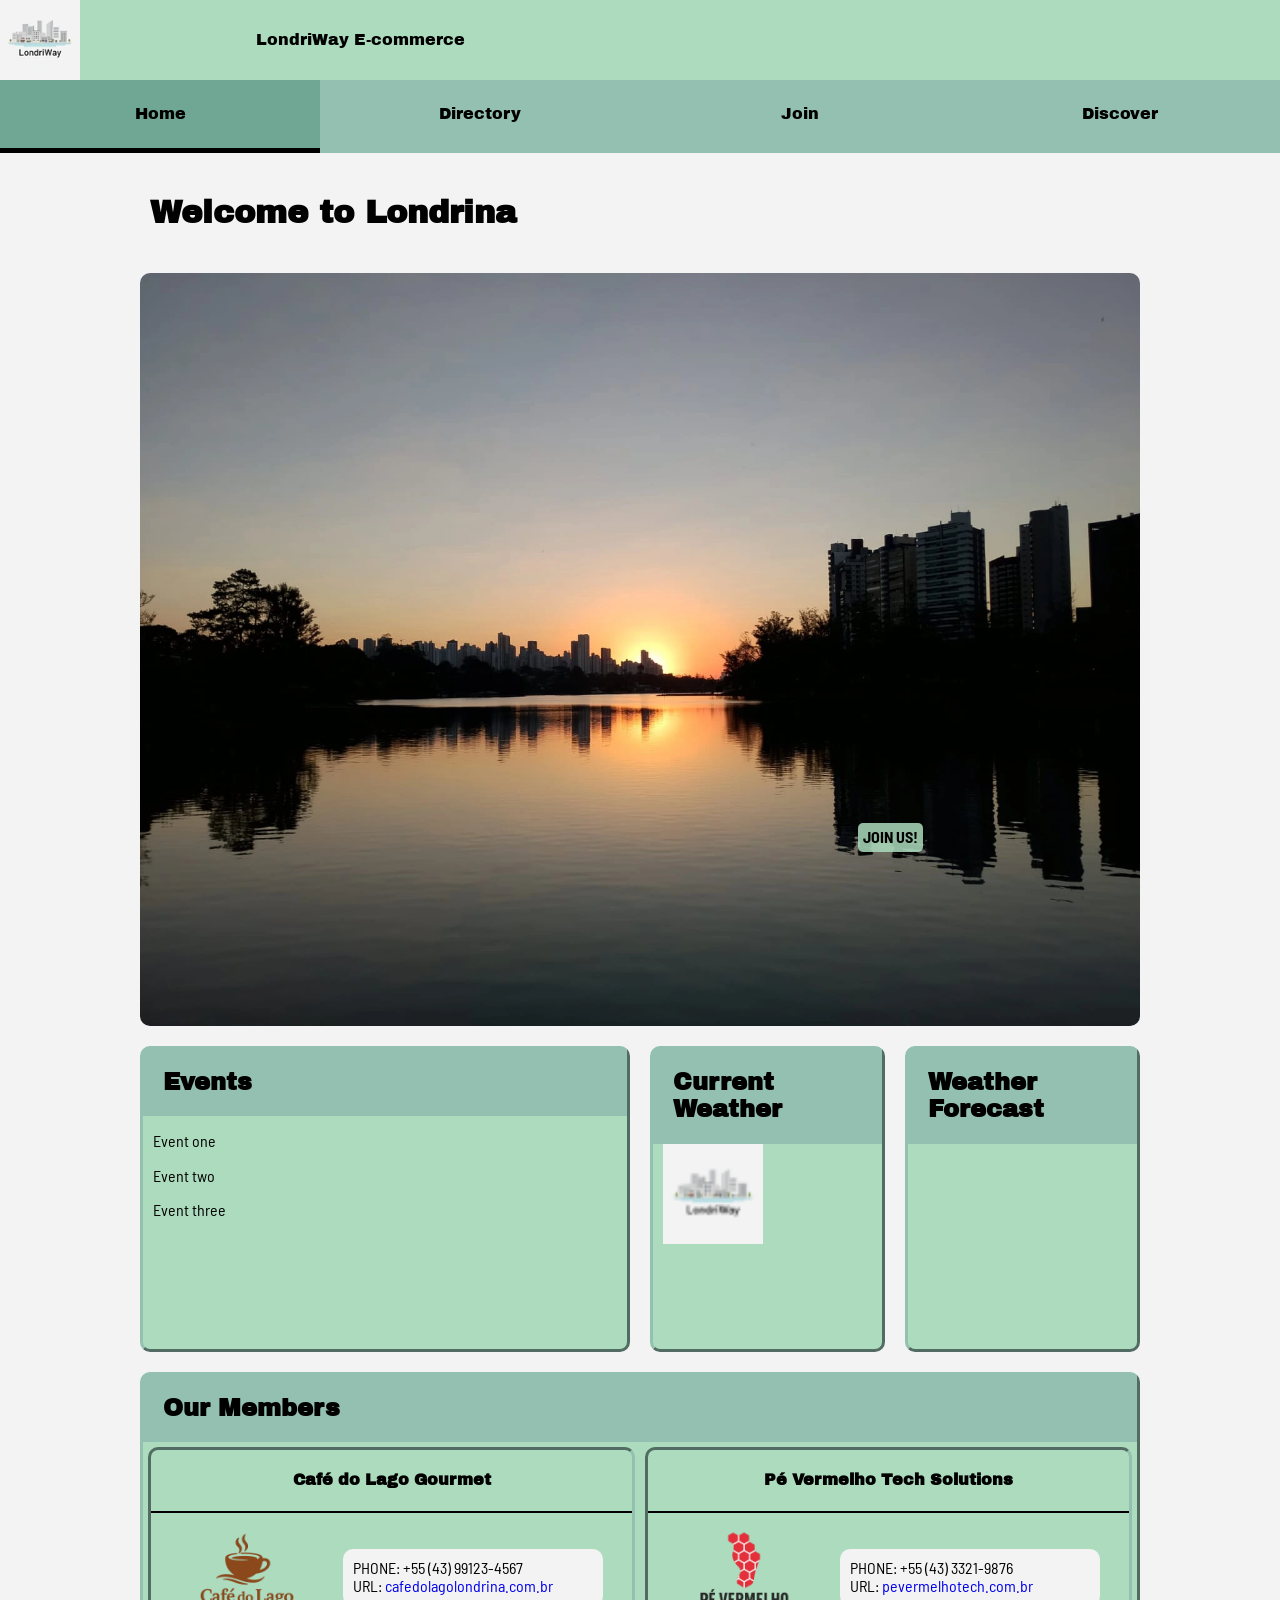
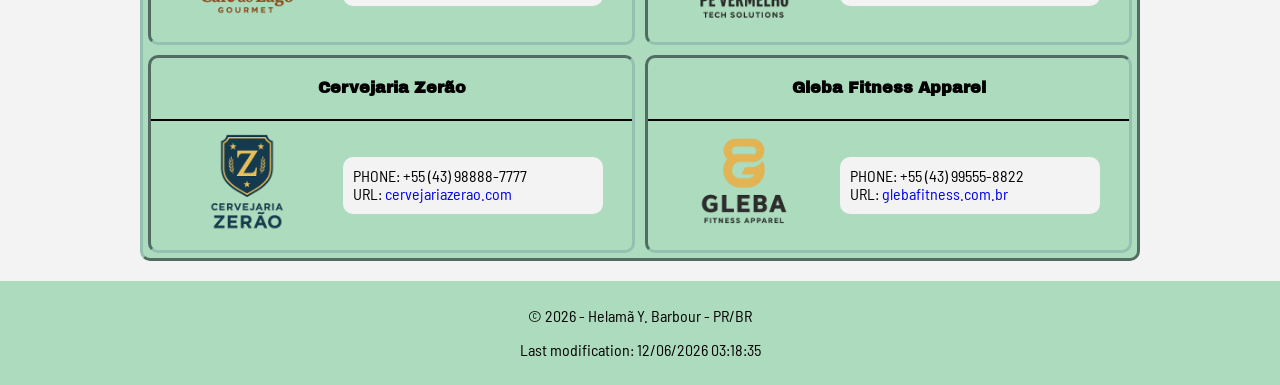
==== commit a2496aa0: "Created the script to fetch data from the discover.json file and disply it in the web page." ====
--- a/chamber/index.html
+++ b/chamber/index.html
@@ -40,6 +40,7 @@
                 <li id="selected"><a href="./index.html">Home</a></li>
                 <li><a href="./directory.html">Directory</a></li>
                 <li><a href="./join.html">Join</a></li>
+                <li><a href="./discover.html">Discover</a></li>
             </ul>
         </nav>
     </header>
--- a/chamber/styles/index-small.css
+++ b/chamber/styles/index-small.css
@@ -50,16 +50,36 @@
 }
 
 nav {
-  display: none;
+  /*display: none;*/
+  /*default style for the navigation bar*/
   background-color: rgba(147, 192, 177, 0.8);
   grid-column: span 2 / -1;
   position: fixed;
+  right: 0;
   top: 0;
-  right: 0;
   width: 80%;
   height: 100%;
   z-index: 1000;
   justify-content: flex-end;
+
+  /*Basically you can hide the navigation bar by leaving it off screen
+  and leave the opacity to 0 and then create a class for the element that 
+  will make it appear again I don't need to use display: none;*/
+  opacity: 0;
+  visibility: hidden; /* Looks like this prevents users from clicking links while they are hidden */
+  transform: translateX(200px); /* Starts 200px off screen*/
+
+  transition:
+    transform 0.4s ease,
+    opacity 0.3s ease,
+    visibility 0.3s;
+}
+
+/* This class is added via JavaScript when clicked */
+.is-open {
+  opacity: 1;
+  visibility: visible;
+  transform: translateX(0); /* Slides to the side */
 }
 
 .close-btn {
